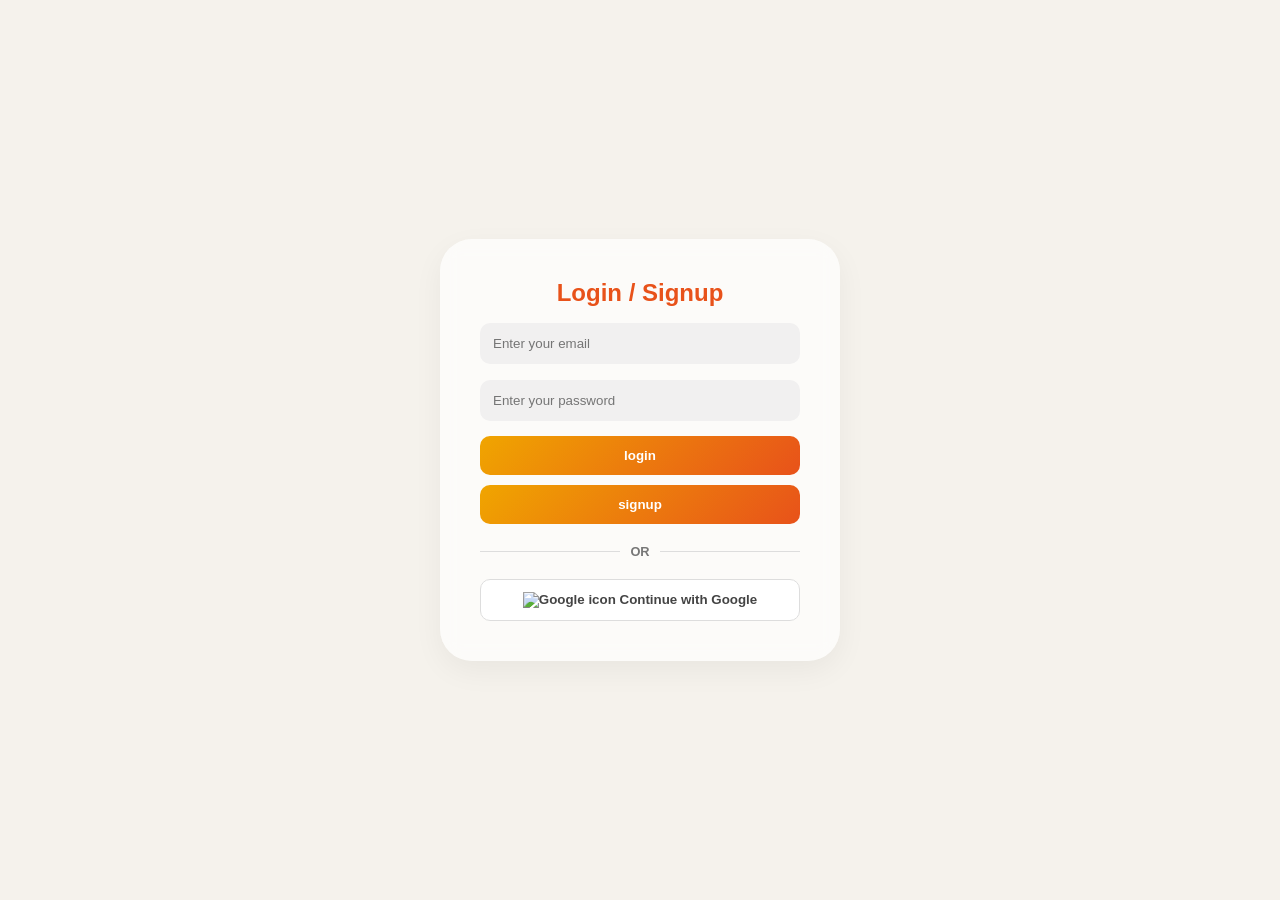
==== pages/auth.html @ 3e960880 "added auth, created dashboard and also created a login and sign-up form" ====
<!DOCTYPE html>
<html lang="en">

<head>
    <meta charset="UTF-8">
    <meta name="viewport" content="width=device-width, initial-scale=1.0">
    <link rel="stylesheet" href="../css/auth.css">
    <title>login/signup</title>
</head>

<body>
    <div class="container">
        <h2>login / signup</h2>
        <div class="inputs">
            <input type="email" placeholder="Enter your email" id="email">
            <input type="password" placeholder="Enter your password" id="password">
        </div>
        <div class="btn">
            <button id="login">login</button>
            <button id="signup">signup</button>
        </div>

        <div class="divider"><span>OR</span></div>

        <button id="googleBtn" class="google-btn">
            <img src="https://www.gstatic.com/firebasejs/ui/2.0.0/images/auth/google.svg" alt="Google icon">
            Continue with Google
        </button>
    </div>
    <script type="module" src="../auth/auth.js"></script>
</body>

</html>
---- css/auth.css ----
* {
    padding: 0;
    margin: 0;
    box-sizing: border-box;
}

:root {
    --black: #0e0e0e;
    --white: #f5f2ec;
    --accent: #e8521a;
    --accent2: #f0a500;
    --gray: #777;
    --light: #f9f7f2;
    --card-bg: rgba(255, 255, 255, 0.7);
    --border-soft: rgba(0, 0, 0, 0.1);
}

body {
    display: flex;
    justify-content: center;
    align-items: center;
    min-height: 100vh;
    background-color: var(--white);
    font-family: sans-serif;
}

.container {
    width: 100%;
    max-width: 400px;
    background-color: var(--card-bg);
    padding: 2.5rem;
    border-radius: 2rem;
    box-shadow: 0 10px 30px rgba(0, 0, 0, 0.05);
    backdrop-filter: blur(10px); 
}

.container h2 {
    text-align: center;
    color: var(--accent);
    margin-bottom: 1rem;
    text-transform: capitalize;
}

.container input {
    display: block;
    width: 100%;
    margin-top: 1rem;
    padding: 12px;
    border: 1px solid transparent;
    outline: none;
    border-radius: 10px;
    background-color: rgb(241, 240, 240);
    transition: all 0.3s ease;
}

.container input:focus {
    border: 1px solid var(--accent);
    background-color: #fff;
    box-shadow: 0 0 8px rgba(232, 82, 26, 0.2);
}

.btn {
    margin-top: 15px;
    width: 100%;
}

.container button {
    display: block;
    width: 100%;
    margin-top: 10px;
    border: none;
    outline: none;
    padding: 12px;
    border-radius: 10px;
    cursor: pointer;
    font-weight: 600;
    transition: opacity 0.2s;
}

#login, #signup {
    background: linear-gradient(135deg, var(--accent2), var(--accent));
    color: white;
}

.container button:hover {
    opacity: 0.9;
}

/* --- Google Auth Button Styling --- */
.google-btn {
    display: flex;
    align-items: center;
    justify-content: center;
    gap: 12px;
    background-color: #ffffff !important;
    color: #444;
    border: 1px solid #ddd !important;
    margin-top: 10px;
}

.google-btn img {
    width: 18px;
    height: 18px;
}

/* --- OR Divider Styling --- */
.divider {
    display: flex;
    align-items: center;
    text-align: center;
    margin: 20px 0;
    color: var(--gray);
    font-size: 0.8rem;
}

.divider::before,
.divider::after {
    content: '';
    flex: 1;
    border-bottom: 1px solid #ddd;
}

.divider span {
    padding: 0 10px;
    font-weight: bold;
}
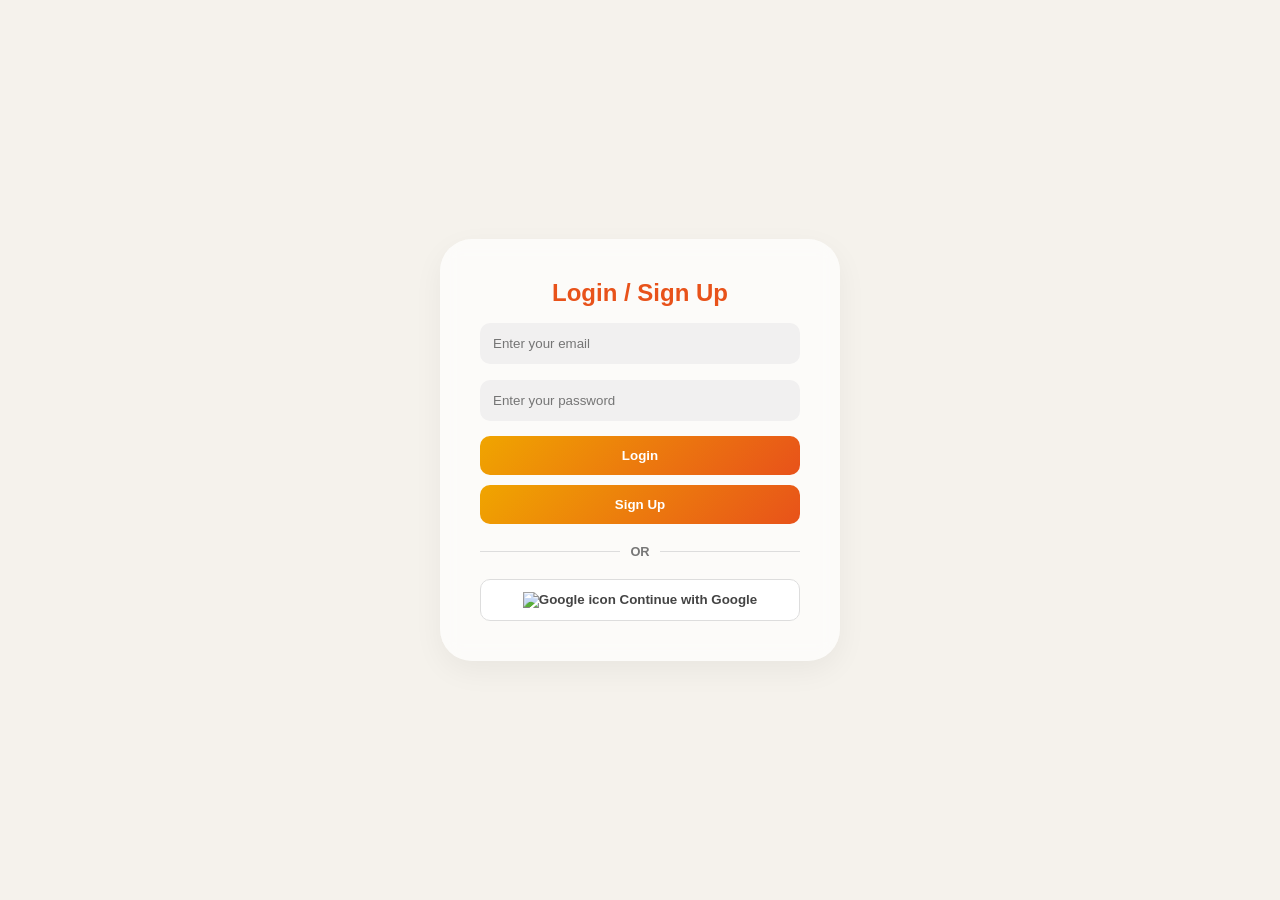
==== commit 09aadb72: "changed title and basic words" ====
--- a/pages/auth.html
+++ b/pages/auth.html
@@ -1,33 +1,38 @@
-<!DOCTYPE html>
+<!doctype html>
 <html lang="en">
+  <head>
+    <meta charset="UTF-8" />
+    <meta name="viewport" content="width=device-width, initial-scale=1.0" />
+    <link rel="stylesheet" href="../css/auth.css" />
+    <title>Login / Sign Up</title>
+  </head>
 
-<head>
-    <meta charset="UTF-8">
-    <meta name="viewport" content="width=device-width, initial-scale=1.0">
-    <link rel="stylesheet" href="../css/auth.css">
-    <title>login/signup</title>
-</head>
+  <body>
+    <div class="container">
+      <h2>Login / Sign Up</h2>
+      <div class="inputs">
+        <input type="email" placeholder="Enter your email" id="email" />
+        <input
+          type="password"
+          placeholder="Enter your password"
+          id="password"
+        />
+      </div>
+      <div class="btn">
+        <button id="login">Login</button>
+        <button id="signup">Sign Up</button>
+      </div>
 
-<body>
-    <div class="container">
-        <h2>login / signup</h2>
-        <div class="inputs">
-            <input type="email" placeholder="Enter your email" id="email">
-            <input type="password" placeholder="Enter your password" id="password">
-        </div>
-        <div class="btn">
-            <button id="login">login</button>
-            <button id="signup">signup</button>
-        </div>
+      <div class="divider"><span>OR</span></div>
 
-        <div class="divider"><span>OR</span></div>
-
-        <button id="googleBtn" class="google-btn">
-            <img src="https://www.gstatic.com/firebasejs/ui/2.0.0/images/auth/google.svg" alt="Google icon">
-            Continue with Google
-        </button>
+      <button id="googleBtn" class="google-btn">
+        <img
+          src="https://www.gstatic.com/firebasejs/ui/2.0.0/images/auth/google.svg"
+          alt="Google icon"
+        />
+        Continue with Google
+      </button>
     </div>
     <script type="module" src="../auth/auth.js"></script>
-</body>
-
-</html>+  </body>
+</html>
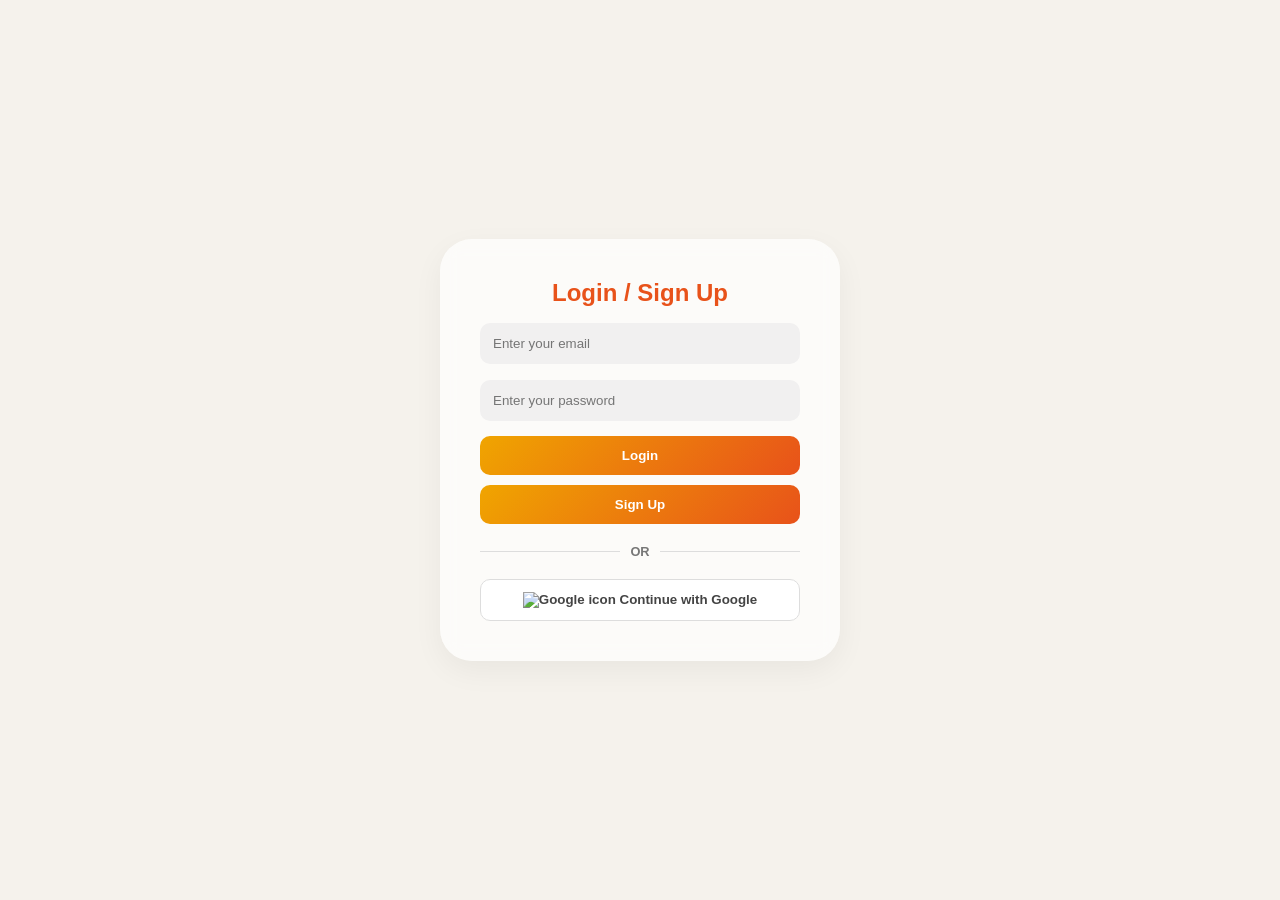
==== commit b20a92e4: "added favicon" ====
--- a/pages/auth.html
+++ b/pages/auth.html
@@ -5,6 +5,7 @@
     <meta name="viewport" content="width=device-width, initial-scale=1.0" />
     <link rel="stylesheet" href="../css/auth.css" />
     <title>Login / Sign Up</title>
+    <link rel="icon" type="image/png" href="../assets/favicon.svg">
   </head>
 
   <body>
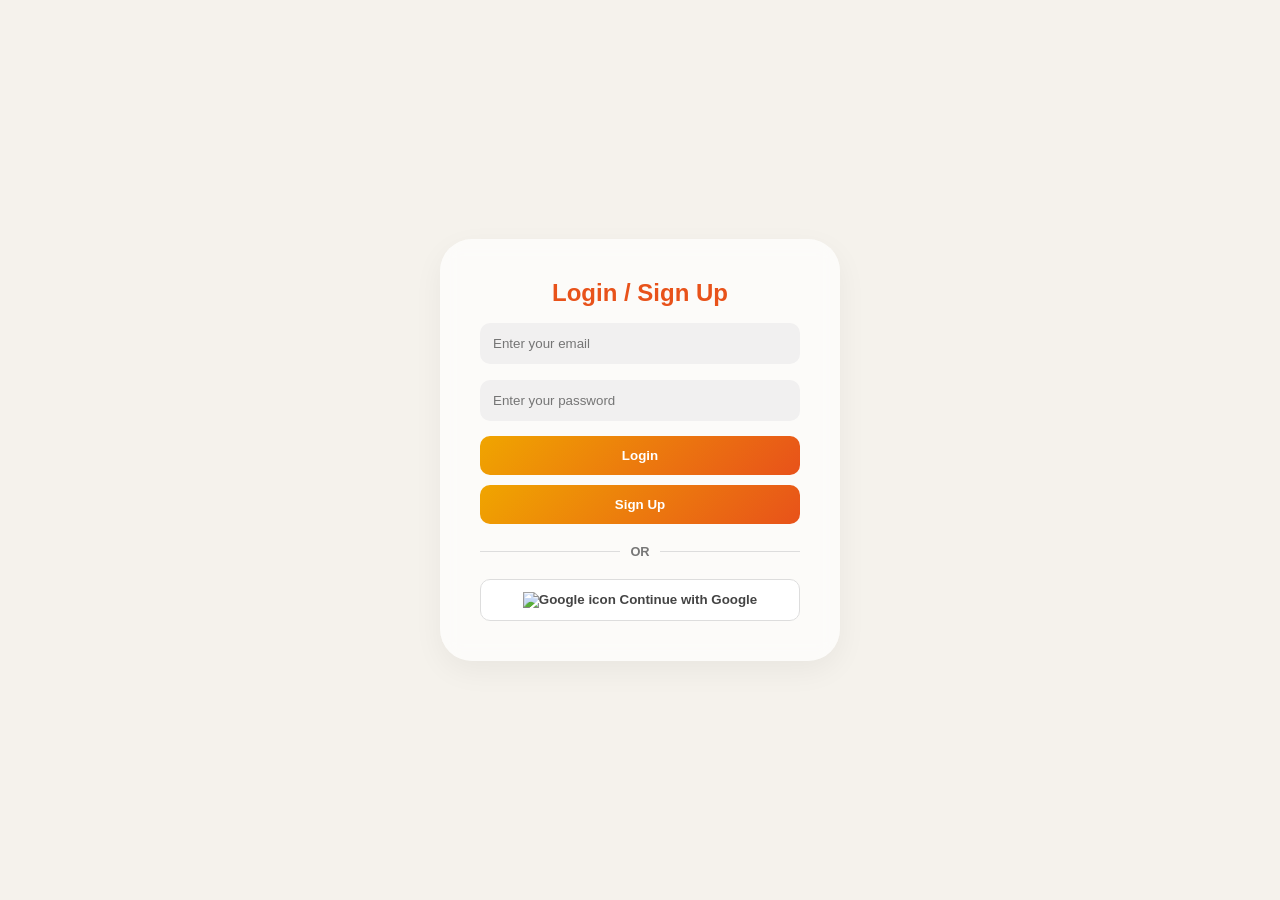
==== commit 3d16eaa7: "just an update" ====
--- a/pages/auth.html
+++ b/pages/auth.html
@@ -20,13 +20,13 @@
         />
       </div>
       <div class="btn">
-        <button id="login">Login</button>
-        <button id="signup">Sign Up</button>
+        <button type="button" id="login">Login</button>
+        <button type="button" id="signup">Sign Up</button>
       </div>
 
       <div class="divider"><span>OR</span></div>
 
-      <button id="googleBtn" class="google-btn">
+      <button type="button" id="googleBtn" class="google-btn">
         <img
           src="https://www.gstatic.com/firebasejs/ui/2.0.0/images/auth/google.svg"
           alt="Google icon"
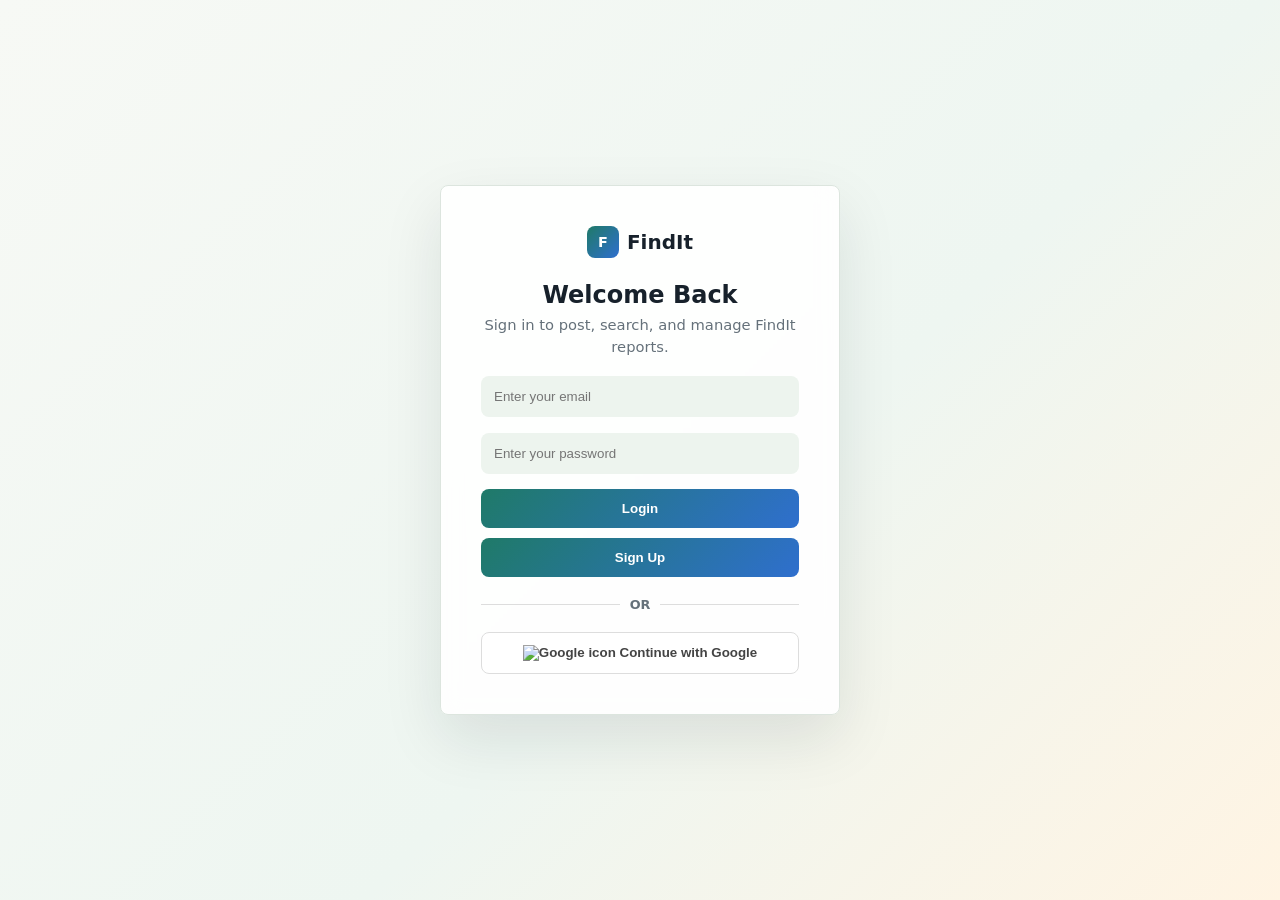
==== commit 5c4ec449: "Refresh app branding to FindIt" ====
--- a/pages/auth.html
+++ b/pages/auth.html
@@ -4,13 +4,18 @@
     <meta charset="UTF-8" />
     <meta name="viewport" content="width=device-width, initial-scale=1.0" />
     <link rel="stylesheet" href="../css/auth.css" />
-    <title>Login / Sign Up</title>
+    <title>FindIt - Login / Sign Up</title>
     <link rel="icon" type="image/png" href="../assets/favicon.svg">
   </head>
 
   <body>
     <div class="container">
-      <h2>Login / Sign Up</h2>
+      <a class="brand" href="../index.html" aria-label="FindIt home">
+        <span class="brand-mark">F</span>
+        <span>FindIt</span>
+      </a>
+      <h2>Welcome back</h2>
+      <p class="auth-subtitle">Sign in to post, search, and manage FindIt reports.</p>
       <div class="inputs">
         <input type="email" placeholder="Enter your email" id="email" />
         <input
--- a/css/auth.css
+++ b/css/auth.css
@@ -5,14 +5,14 @@
 }
 
 :root {
-    --black: #0e0e0e;
-    --white: #f5f2ec;
-    --accent: #e8521a;
-    --accent2: #f0a500;
-    --gray: #777;
-    --light: #f9f7f2;
-    --card-bg: rgba(255, 255, 255, 0.7);
-    --border-soft: rgba(0, 0, 0, 0.1);
+    --black: #17212b;
+    --white: #f7f9f5;
+    --accent: #1f7a68;
+    --accent2: #f6b73c;
+    --gray: #65717a;
+    --light: #edf4ee;
+    --card-bg: rgba(255, 255, 255, 0.9);
+    --border-soft: #dce5de;
 }
 
 body {
@@ -20,8 +20,8 @@
     justify-content: center;
     align-items: center;
     min-height: 100vh;
-    background-color: var(--white);
-    font-family: sans-serif;
+    background: linear-gradient(135deg, #f7f9f5 0%, #eef6f1 58%, #fff4e3 100%);
+    font-family: "Segoe UI", system-ui, sans-serif;
 }
 
 .container {
@@ -29,16 +29,50 @@
     max-width: 400px;
     background-color: var(--card-bg);
     padding: 2.5rem;
-    border-radius: 2rem;
-    box-shadow: 0 10px 30px rgba(0, 0, 0, 0.05);
+    border: 1px solid var(--border-soft);
+    border-radius: 8px;
+    box-shadow: 0 24px 60px rgba(23, 33, 43, 0.1);
     backdrop-filter: blur(10px); 
+}
+
+.brand {
+    display: inline-flex;
+    align-items: center;
+    justify-content: center;
+    gap: 8px;
+    width: 100%;
+    color: var(--black);
+    text-decoration: none;
+    font-weight: 800;
+    font-size: 1.25rem;
+    margin-bottom: 1.4rem;
+}
+
+.brand-mark {
+    width: 32px;
+    height: 32px;
+    border-radius: 8px;
+    background: linear-gradient(135deg, var(--accent), #2f6fce);
+    color: #fff;
+    display: inline-flex;
+    align-items: center;
+    justify-content: center;
+    font-size: 0.9rem;
 }
 
 .container h2 {
     text-align: center;
-    color: var(--accent);
-    margin-bottom: 1rem;
+    color: var(--black);
+    margin-bottom: 0.35rem;
     text-transform: capitalize;
+}
+
+.auth-subtitle {
+    text-align: center;
+    color: var(--gray);
+    font-size: 0.92rem;
+    line-height: 1.5;
+    margin-bottom: 1.1rem;
 }
 
 .container input {
@@ -48,15 +82,15 @@
     padding: 12px;
     border: 1px solid transparent;
     outline: none;
-    border-radius: 10px;
-    background-color: rgb(241, 240, 240);
+    border-radius: 8px;
+    background-color: var(--light);
     transition: all 0.3s ease;
 }
 
 .container input:focus {
     border: 1px solid var(--accent);
     background-color: #fff;
-    box-shadow: 0 0 8px rgba(232, 82, 26, 0.2);
+    box-shadow: 0 0 0 3px rgba(31, 122, 104, 0.16);
 }
 
 .btn {
@@ -71,14 +105,14 @@
     border: none;
     outline: none;
     padding: 12px;
-    border-radius: 10px;
+    border-radius: 8px;
     cursor: pointer;
     font-weight: 600;
     transition: opacity 0.2s;
 }
 
 #login, #signup {
-    background: linear-gradient(135deg, var(--accent2), var(--accent));
+    background: linear-gradient(135deg, var(--accent), #2f6fce);
     color: white;
 }
 
@@ -123,4 +157,4 @@
 .divider span {
     padding: 0 10px;
     font-weight: bold;
-}+}
